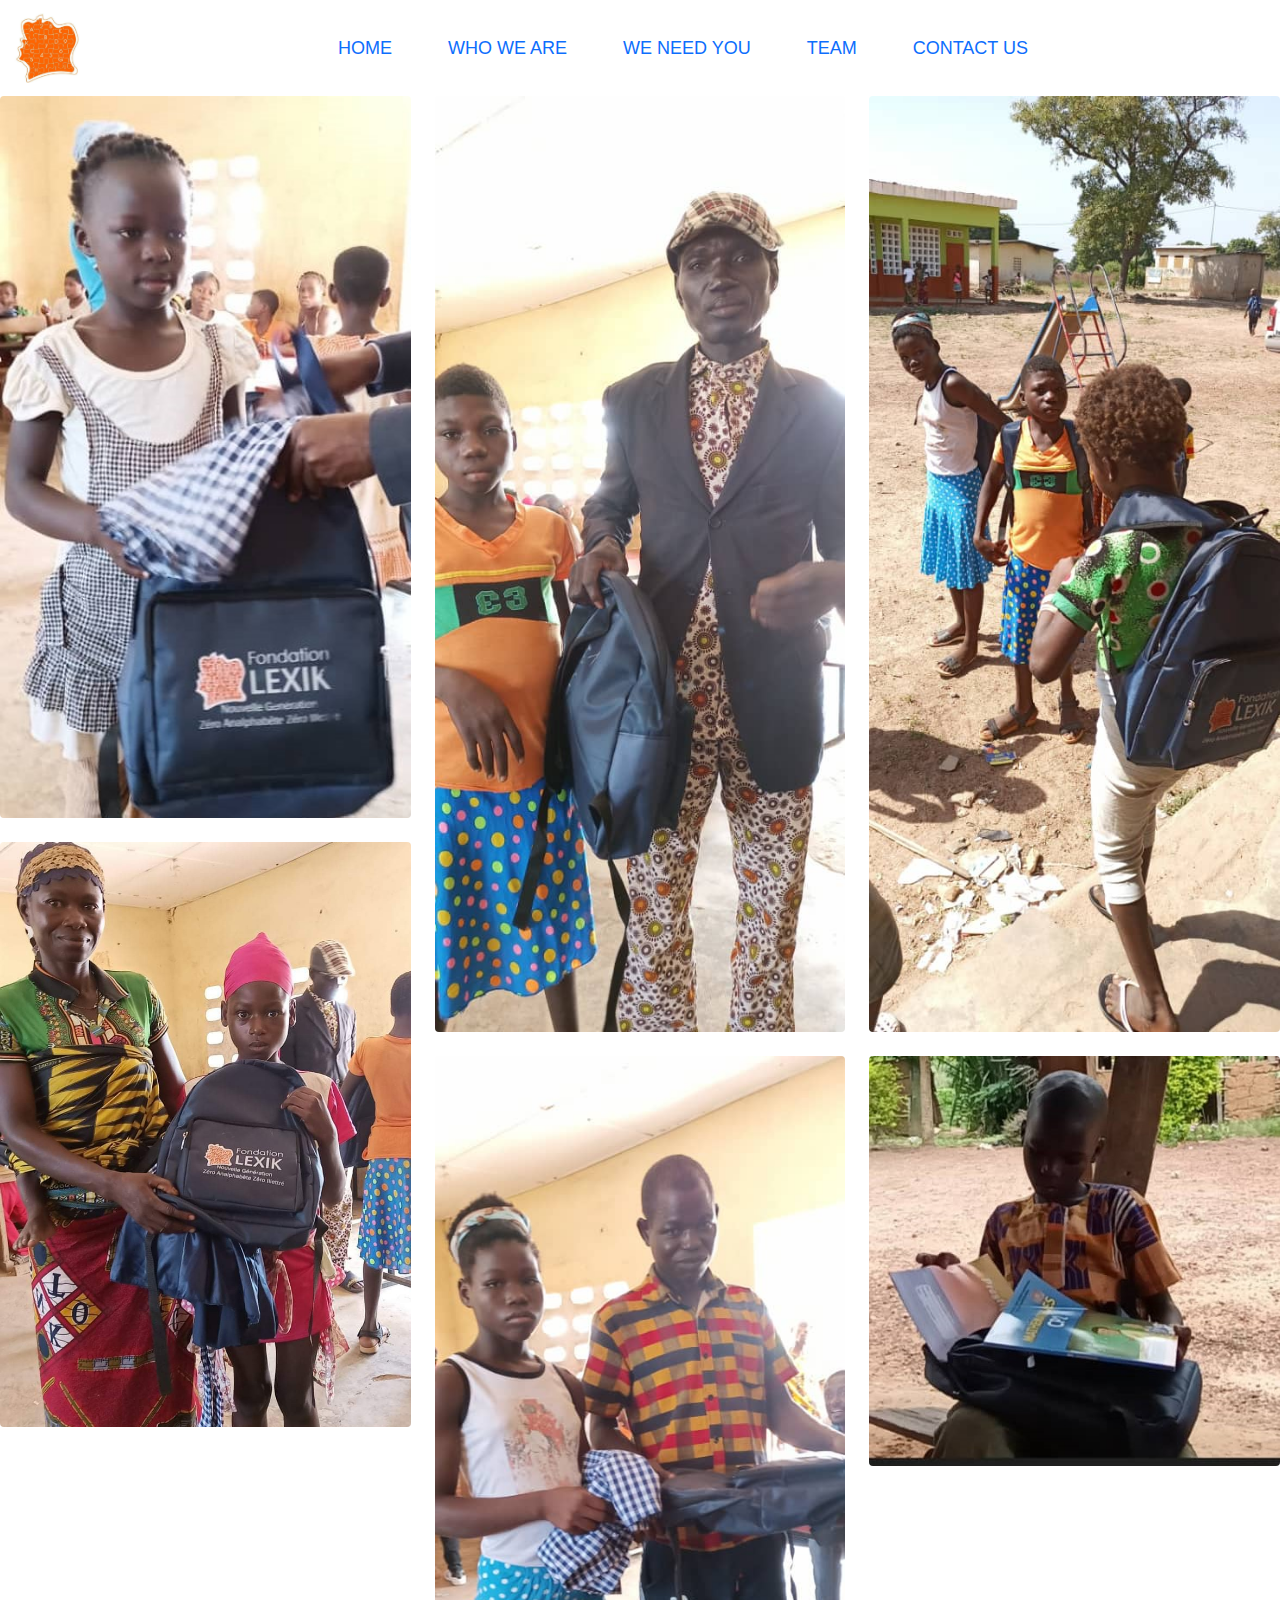
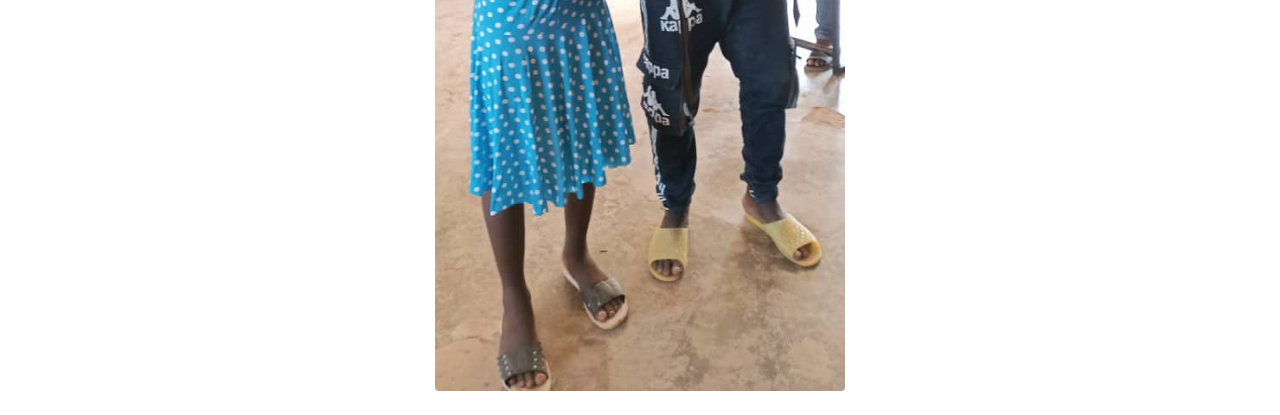
==== gallery.html @ 098ad692 "gallery page" ====
<!DOCTYPE html>
<html lang="en">
<head>
    <meta charset="UTF-8" />
    <meta http-equiv="X-UA-Compatible" content="IE=edge" />
    <meta name="viewport" content="width=device-width, initial-scale=1.0" />

    <link rel="stylesheet" href="./assets/css/bootstrap.min.css" />
    <link rel="stylesheet" href="./assets/remixicons/fonts/remixicon.css" />
    <link rel="stylesheet" href="./assets/css/owl.carousel.min.css" />
    <link rel="stylesheet" href="./assets/css/owl.theme.default.min.css" />
    <link rel="stylesheet" href="./assets/css/styles.css" />

    <title>Document</title>
</head>
<body>
    <nav class="navbar navbar-expand-lg bg-white sticky-top">
        <div class="container-fluid">
          <a class="navbar-brand" href="index.html">
            <img
              src="./assets/images/logo.jpg"
              height="70"
              width="70"
              alt="logo"
            />
          </a>
          <button
            class="navbar-toggler"
            type="button"
            data-bs-toggle="collapse"
            data-bs-target="#navbarNav"
            aria-controls="navbarNav"
            aria-expanded="false"
            aria-label="Toggle navigation"
          >
            <span class="navbar-toggler-icon"></span>
          </button>
          <div class="collapse navbar-collapse" id="navbarNav">
            <ul class="navbar-nav mx-auto">
              <li class="nav-item">
                <a class="nav-link active" aria-current="page" href="index.html"
                  >Home</a
                >
              </li>
              <li class="nav-item">
                <a class="nav-link" href="index.html#about">Who we are</a>
              </li>
              <li class="nav-item">
                <a class="nav-link" href="index.html#join">We need you</a>
              </li>
              <li class="nav-item">
                <a class="nav-link" href="index.html#team">Team</a>
              </li>
              <li class="nav-item">
                <a class="nav-link" href="index.html#contactus">Contact us</a>
              </li>
            </ul>
          </div>
        </div>
      </nav>

      <div class="row">
        <div class="col-lg-4 col-md-12 mb-4 mb-lg-0">
          <img
            src="./assets/images/2.jpg"
            class="w-100 shadow-1-strong rounded mb-4"
            alt="Boat on Calm Water"
          />
      
          <img
            src="./assets/images/w.jpg"
            class="w-100 shadow-1-strong rounded mb-4"
            alt="Wintry Mountain Landscape"
          />
        </div>
      
        <div class="col-lg-4 mb-4 mb-lg-0">
          <img
            src="./assets/images/13.jpg"
            class="w-100 shadow-1-strong rounded mb-4"
            alt="Mountains in the Clouds"
          />
      
          <img
            src="./assets/images/8.jpg"
            class="w-100 shadow-1-strong rounded mb-4"
            alt="Boat on Calm Water"
          />
        </div>
      
        <div class="col-lg-4 mb-4 mb-lg-0">
          <img
            src="./assets/images/11.jpg"
            class="w-100 shadow-1-strong rounded mb-4"
            alt="Waves at Sea"
          />
      
          <img
            src="./assets/images/4.jpg"
            class="w-100 shadow-1-strong rounded mb-4"
            alt="Yosemite National Park"
          />
        </div>
      </div>


</body>
</html>
---- assets/css/styles.css ----
@import url("https://fonts.googleapis.com/css2?family=Domine:wght@600;700;800&family=Source+Sans+Pro:wght@400;600;700&display=swap");

:root {
  --brand: #b33030;
  --body: #606060;
  --dark: #19282f;
  --border-radius: 4px;
  --shadow: 0px 4px 60px rgba(0, 0, 0, 0.14);
}

body {
  font-family: "Source Sans Pro", sans-serif;
  line-height: 1.7;
  color: var(--body);
}

h1,
h2,
h3,
h4,
h5,
h6 {
  font-weight: 700;
  color: var(--dark);
  font-family: "Domine";
}

a {
  color: var(--dark);
  text-decoration: none;
  transition: all 0.4s linear;
}

a:hover {
  color: var(--brand);
}

img {
  width: 100%;
}

section {
  padding-top: 100px;
  padding-bottom: 100px;
}

.section-intro {
  margin-bottom: 30px;
  text-align: center;
}

.section-intro p {
  max-width: 500px;
  margin: auto;
}

.custom-card {
  background-color: white;
  transition: all 0.4s ease;
  border-radius: var(--border-radius);
}

.custom-card:hover {
  transform: translateY(-4px);
  box-shadow: 0px 4px 60px rgba(0, 0, 0, 0.14);
}

#lexik {
  min-height: 100vh;
  background: linear-gradient(rgba(0, 0, 0, 0.6), rgba(0, 0, 0, 0.6)),
    url(../images/hope3.jpg);
  background-size: cover;
  background-position: center;
  text-align: center;
  display: flex;
  align-items: center;
}

#lexik h1 {
  font-weight: 900;
}

#lexik h1,
#lexik p {
  color: white;
}

#lexik p {
  max-width: 500px;
  margin: 12px auto 28px auto;
}

#lexik .input-group {
  padding: 6px;
  background-color: rgba(255, 255, 255, 0.3);
  border-radius: var(--border-radius);
}

#lexik .input-group input {
  border: none;
  background-color: transparent;
  color: white;
}

#lexik .input-group input::placeholder {
  color: white;
}

#lexik .input-group input:focus {
  box-shadow: none;
}

.btn {
  padding: 12px 28px;
  font-size: 14px;
  text-transform: uppercase;
  font-weight: 700;
}

.btn-brand {
  background-color: #b33030;
  color: white;
}

.btn:hover {
  transform: translateY(-3px);
}

ul{
  margin:0;
  padding:0;
  display:flex;
}

ul li{
  list-style:none;
  margin:0 20px;
  transition:0.5s;
}

ul li a{
  display: block;
  position:relative;
  text-decoration:none;
  padding:5px;
  font-size:18px;
  font-family: sans-serif;
  color:#fff;
  text-transform:uppercase;
  transition:0.5s;
}

ul:hover li a{
  transform:scale(1.5);
  opacity:0.2;
  filter:blur(5px);
}

ul li a:hover{
  transform:scale(2);
  opacity:1;
  filter:blur(0);
  text-decoration:none;
  color:#fff;
}

ul li a:before{
  content:'';
  position:absolute;
  top:0;
  left:0;
  width:100%;
  height:100%;
  background:#ff497c;
  transition:0.5s;
  transform-origin:right;
  transform:scaleX(0);
  z-index:-1;
}

ul li a:hover:before{
  transition:transform 0.5s;
  transform-origin:left;
  transform:scaleX(1);
}

#about {
  background-color: #e0cccc;
}

.aboutus {
  padding: 44px 24px;
  text-align: center;
}

.aboutus h5 {
  margin-top: 28px;
  margin-bottom: 12px;
}

#quote {
  border-left: 10px solid red;
  background-color:#e0d4d4;
}

#quote h1 {
  text-align: center;
  font-style:inherit;
}

#quote p {
  font-family:'Courier New', Courier, monospace;
  font-style: oblique;
  font-size: 18px larger;
}

#join {
    background-color: #e0cccc;
   
}

#fight {
  text-align: center;
  font-size: larger;
}
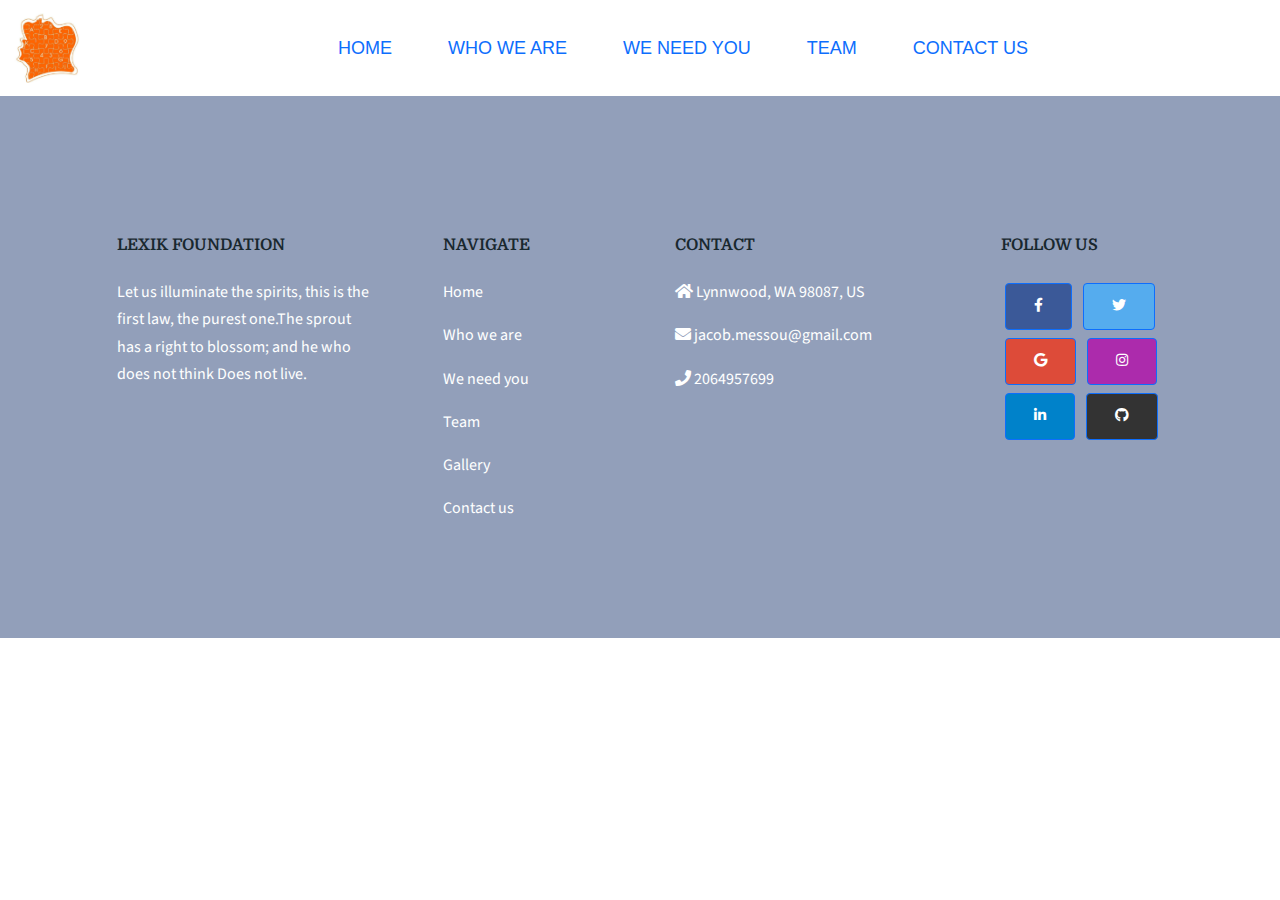
==== commit 035ba464: "footer" ====
--- a/gallery.html
+++ b/gallery.html
@@ -1,108 +1,199 @@
 <!DOCTYPE html>
 <html lang="en">
-<head>
+  <head>
     <meta charset="UTF-8" />
     <meta http-equiv="X-UA-Compatible" content="IE=edge" />
     <meta name="viewport" content="width=device-width, initial-scale=1.0" />
 
     <link rel="stylesheet" href="./assets/css/bootstrap.min.css" />
+    <link
+      rel="stylesheet"
+      href="https://use.fontawesome.com/releases/v5.0.7/css/all.css"
+    />
     <link rel="stylesheet" href="./assets/remixicons/fonts/remixicon.css" />
     <link rel="stylesheet" href="./assets/css/owl.carousel.min.css" />
     <link rel="stylesheet" href="./assets/css/owl.theme.default.min.css" />
     <link rel="stylesheet" href="./assets/css/styles.css" />
 
-    <title>Document</title>
-</head>
-<body>
+    <title>Lexik Foundation</title>
+  </head>
+  <body>
     <nav class="navbar navbar-expand-lg bg-white sticky-top">
-        <div class="container-fluid">
-          <a class="navbar-brand" href="index.html">
-            <img
-              src="./assets/images/logo.jpg"
-              height="70"
-              width="70"
-              alt="logo"
-            />
-          </a>
-          <button
-            class="navbar-toggler"
-            type="button"
-            data-bs-toggle="collapse"
-            data-bs-target="#navbarNav"
-            aria-controls="navbarNav"
-            aria-expanded="false"
-            aria-label="Toggle navigation"
-          >
-            <span class="navbar-toggler-icon"></span>
-          </button>
-          <div class="collapse navbar-collapse" id="navbarNav">
-            <ul class="navbar-nav mx-auto">
-              <li class="nav-item">
-                <a class="nav-link active" aria-current="page" href="index.html"
-                  >Home</a
-                >
-              </li>
-              <li class="nav-item">
-                <a class="nav-link" href="index.html#about">Who we are</a>
-              </li>
-              <li class="nav-item">
-                <a class="nav-link" href="index.html#join">We need you</a>
-              </li>
-              <li class="nav-item">
-                <a class="nav-link" href="index.html#team">Team</a>
-              </li>
-              <li class="nav-item">
-                <a class="nav-link" href="index.html#contactus">Contact us</a>
-              </li>
-            </ul>
-          </div>
-        </div>
-      </nav>
-
-      <div class="row">
-        <div class="col-lg-4 col-md-12 mb-4 mb-lg-0">
+      <div class="container-fluid">
+        <a class="navbar-brand" href="index.html">
           <img
-            src="./assets/images/2.jpg"
-            class="w-100 shadow-1-strong rounded mb-4"
-            alt="Boat on Calm Water"
+            src="./assets/images/logo.jpg"
+            height="70"
+            width="70"
+            alt="logo"
           />
-      
-          <img
-            src="./assets/images/w.jpg"
-            class="w-100 shadow-1-strong rounded mb-4"
-            alt="Wintry Mountain Landscape"
-          />
-        </div>
-      
-        <div class="col-lg-4 mb-4 mb-lg-0">
-          <img
-            src="./assets/images/13.jpg"
-            class="w-100 shadow-1-strong rounded mb-4"
-            alt="Mountains in the Clouds"
-          />
-      
-          <img
-            src="./assets/images/8.jpg"
-            class="w-100 shadow-1-strong rounded mb-4"
-            alt="Boat on Calm Water"
-          />
-        </div>
-      
-        <div class="col-lg-4 mb-4 mb-lg-0">
-          <img
-            src="./assets/images/11.jpg"
-            class="w-100 shadow-1-strong rounded mb-4"
-            alt="Waves at Sea"
-          />
-      
-          <img
-            src="./assets/images/4.jpg"
-            class="w-100 shadow-1-strong rounded mb-4"
-            alt="Yosemite National Park"
-          />
+        </a>
+        <button
+          class="navbar-toggler"
+          type="button"
+          data-bs-toggle="collapse"
+          data-bs-target="#navbarNav"
+          aria-controls="navbarNav"
+          aria-expanded="false"
+          aria-label="Toggle navigation"
+        >
+          <span class="navbar-toggler-icon"></span>
+        </button>
+        <div class="collapse navbar-collapse" id="navbarNav">
+          <ul class="navbar-nav mx-auto">
+            <li class="nav-item">
+              <a class="nav-link active" aria-current="page" href="index.html"
+                >Home</a
+              >
+            </li>
+            <li class="nav-item">
+              <a class="nav-link" href="index.html#about">Who we are</a>
+            </li>
+            <li class="nav-item">
+              <a class="nav-link" href="index.html#join">We need you</a>
+            </li>
+            <li class="nav-item">
+              <a class="nav-link" href="index.html#team">Team</a>
+            </li>
+            <li class="nav-item">
+              <a class="nav-link" href="index.html#contactus">Contact us</a>
+            </li>
+          </ul>
         </div>
       </div>
+    </nav>
 
+    <footer
+      class="text-center text-lg-start text-white"
+      style="background-color: #929fba"
+    >
+      <!-- Grid container -->
+      <div class="container p-4 pb-0">
+        <!-- Section: Links -->
+        <section class="">
+          <!--Grid row-->
+          <div class="row">
+            <!-- Grid column -->
+            <div class="col-md-3 col-lg-3 col-xl-3 mx-auto mt-3">
+              <h6 class="text-uppercase mb-4 font-weight-bold">
+                Lexik Foundation
+              </h6>
+              <p>
+                Let us illuminate the spirits, this is the first law, the purest
+                one.The sprout has a right to blossom; and he who does not think
+                Does not live.
+              </p>
+            </div>
+            <!-- Grid column -->
 
-</body>
-</html>+            <hr class="w-100 clearfix d-md-none" />
+
+            <!-- Grid column -->
+            <div class="col-md-2 col-lg-2 col-xl-2 mx-auto mt-3">
+              <h6 class="text-uppercase mb-4 font-weight-bold">Navigate</h6>
+              <p>
+                <a class="text-white" href="index.html#home">Home</a>
+              </p>
+              <p>
+                <a class="text-white" href="index.html#about">Who we are</a>
+              </p>
+              <p>
+                <a class="text-white" href="index.html#join">We need you</a>
+              </p>
+              <p>
+                <a class="text-white" href="index.html#team">Team</a>
+              </p>
+              <p>
+                <a class="text-white" href="gallery.html">Gallery</a>
+              </p>
+              <p>
+                <a class="text-white" href="index.html#contactus">Contact us</a>
+              </p>
+            </div>
+            <!-- Grid column -->
+
+            <hr class="w-100 clearfix d-md-none" />
+
+            <!-- Grid column -->
+            <hr class="w-100 clearfix d-md-none" />
+
+            <!-- Grid column -->
+            <div class="col-md-4 col-lg-3 col-xl-3 mx-auto mt-3">
+              <h6 class="text-uppercase mb-4 font-weight-bold">Contact</h6>
+              <p><i class="fas fa-home mr-3"></i> Lynnwood, WA 98087, US</p>
+              <p><i class="fas fa-envelope mr-3"></i> jacob.messou@gmail.com</p>
+              <p><i class="fas fa-phone mr-3"></i> 2064957699</p>
+            </div>
+            <!-- Grid column -->
+
+            <!-- Grid column -->
+            <div class="col-md-3 col-lg-2 col-xl-2 mx-auto mt-3">
+              <h6 class="text-uppercase mb-4 font-weight-bold">Follow us</h6>
+
+              <!-- Facebook -->
+              <a
+                class="btn btn-primary btn-floating m-1"
+                style="background-color: #3b5998"
+                href="#!"
+                role="button"
+                ><i class="fab fa-facebook-f"></i
+              ></a>
+
+              <!-- Twitter -->
+              <a
+                class="btn btn-primary btn-floating m-1"
+                style="background-color: #55acee"
+                href="#!"
+                role="button"
+                ><i class="fab fa-twitter"></i
+              ></a>
+
+              <!-- Google -->
+              <a
+                class="btn btn-primary btn-floating m-1"
+                style="background-color: #dd4b39"
+                href="#!"
+                role="button"
+                ><i class="fab fa-google"></i
+              ></a>
+
+              <!-- Instagram -->
+              <a
+                class="btn btn-primary btn-floating m-1"
+                style="background-color: #ac2bac"
+                href="#!"
+                role="button"
+                ><i class="fab fa-instagram"></i
+              ></a>
+
+              <!-- Linkedin -->
+              <a
+                class="btn btn-primary btn-floating m-1"
+                style="background-color: #0082ca"
+                href="#!"
+                role="button"
+                ><i class="fab fa-linkedin-in"></i
+              ></a>
+              <!-- Github -->
+              <a
+                class="btn btn-primary btn-floating m-1"
+                style="background-color: #333333"
+                href="#!"
+                role="button"
+                ><i class="fab fa-github"></i
+              ></a>
+            </div>
+          </div>
+          <!--Grid row-->
+        </section>
+        <!-- Section: Links -->
+      </div>
+      <!-- Grid container -->
+    </footer>
+
+    <script src="./assets/js/jquery.min.js"></script>
+    <script src="./assets/js/bootstrap.bundle.min.js"></script>
+    <script src="./assets/js/owl.carousel.min.js"></script>
+    <script src="./assets/js/script.js"></script>
+  </body>
+</html>
--- a/assets/css/styles.css
+++ b/assets/css/styles.css
@@ -124,6 +124,10 @@
 
 .btn:hover {
   transform: translateY(-3px);
+}
+
+.navbar{
+  background-color: #f6f2f3;
 }
 
 ul{
@@ -211,7 +215,7 @@
 #quote p {
   font-family:'Courier New', Courier, monospace;
   font-style: oblique;
-  font-size: 18px larger;
+  font-size: 18px;
 }
 
 #join {
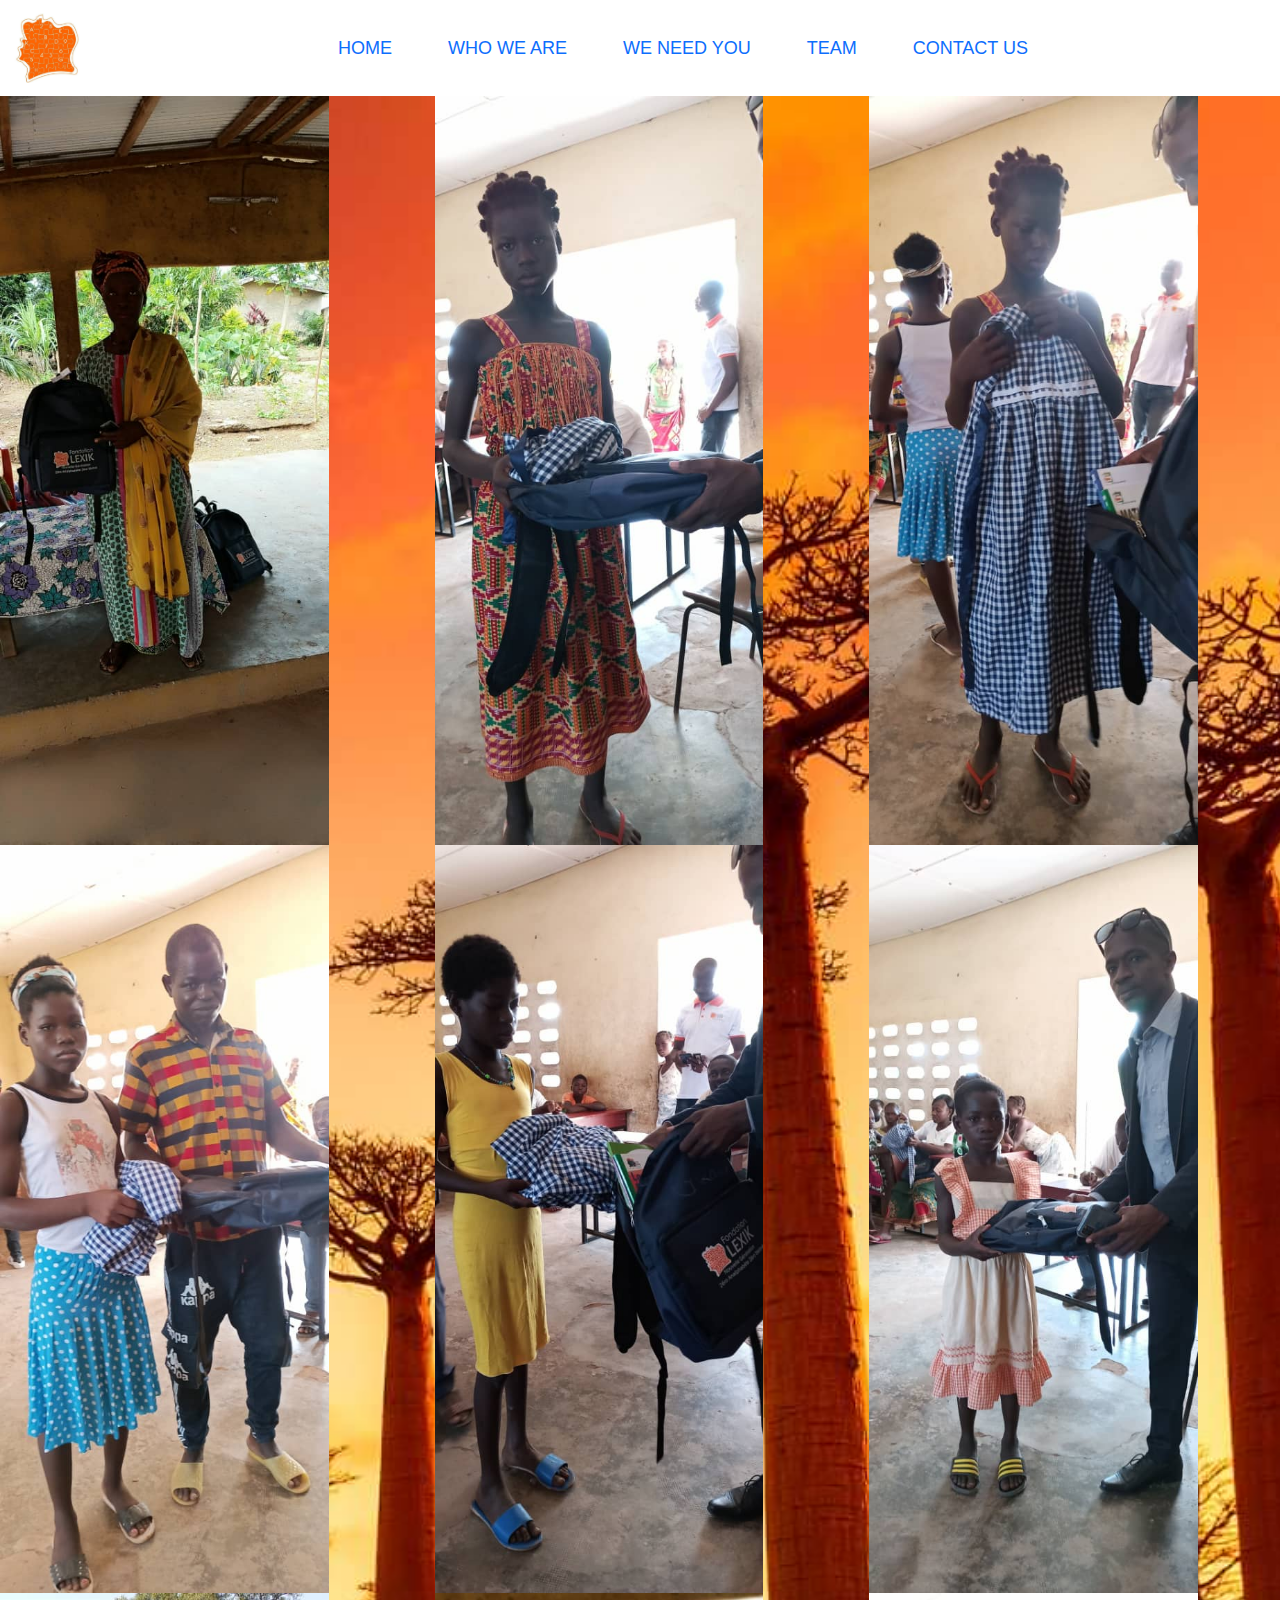
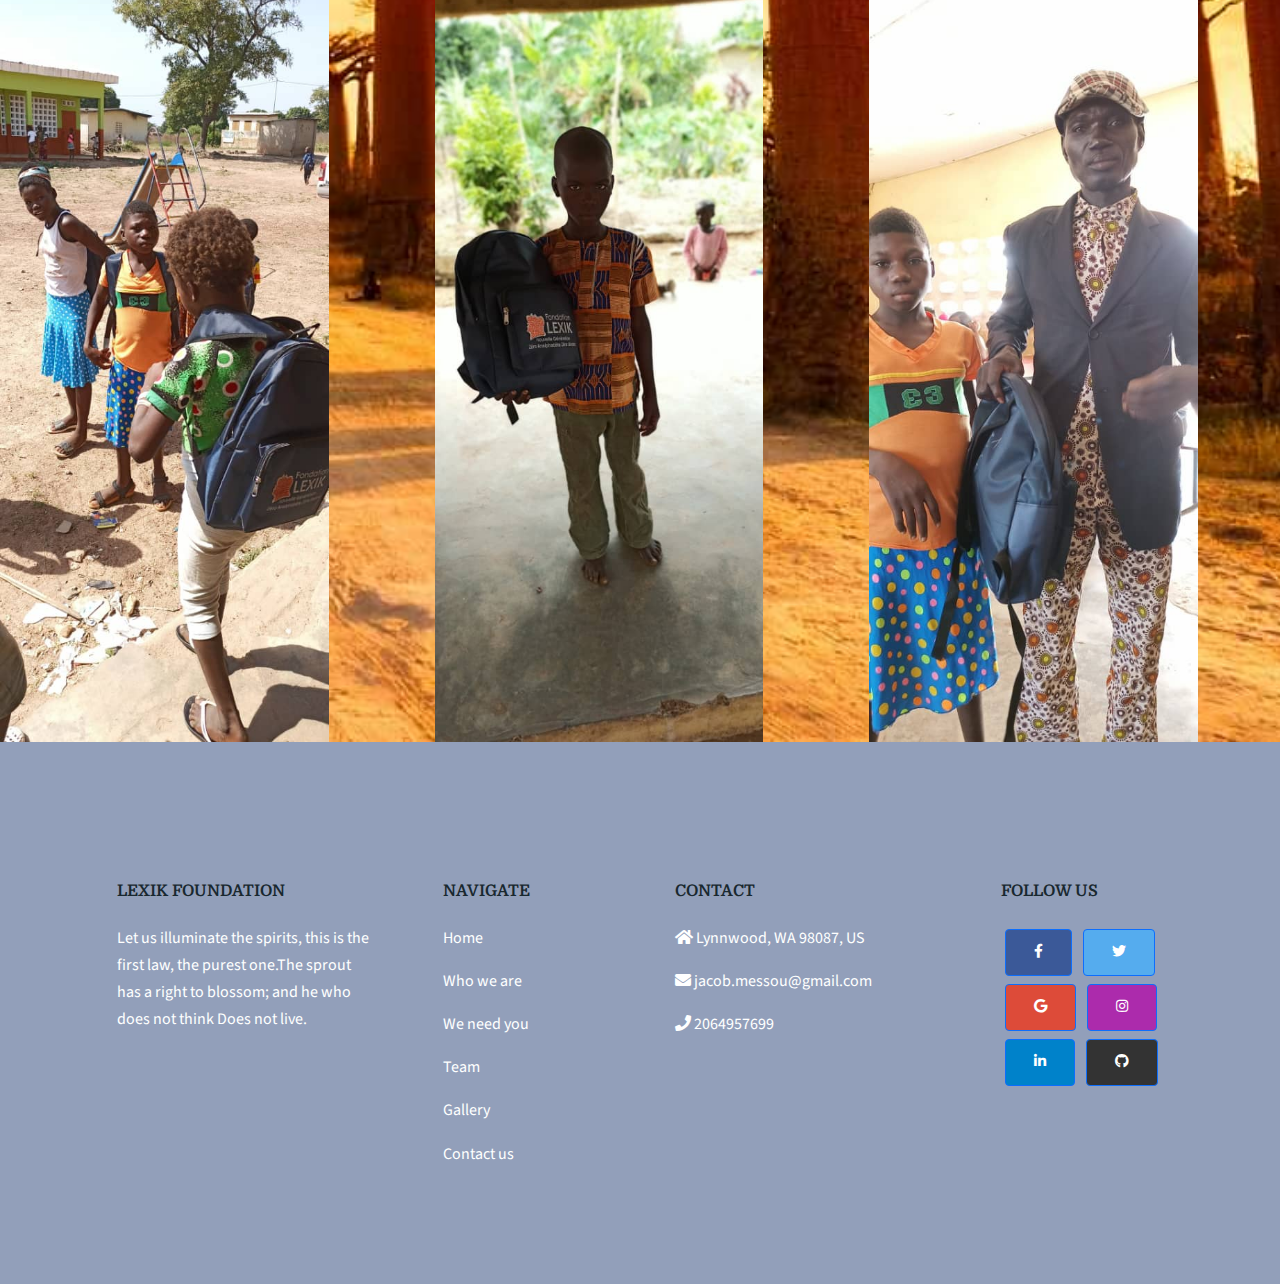
==== commit 63e846fa: "gallery" ====
--- a/gallery.html
+++ b/gallery.html
@@ -63,6 +63,58 @@
       </div>
     </nav>
 
+    <div id="gallery" class="row">
+      <div class="col-md-4">
+        <div class="thumbnail">
+          <img
+            src="./assets/images/IMG-20211210-WA0073.jpg"
+            alt="kids"
+            style="width: 80%"
+          />
+        </div>
+      </div>
+      <div class="col-md-4">
+        <div class="thumbnail">
+          <img src="./assets/images/5.jpg" alt="kids" style="width: 80%" />
+        </div>
+      </div>
+      <div class="col-md-4">
+        <div class="thumbnail">
+          <img src="./assets/images/7.jpg" alt="kids" style="width: 80%" />
+        </div>
+      </div>
+      <div class="col-md-4">
+        <div class="thumbnail">
+          <img src="./assets/images/8.jpg" alt="kids" style="width: 80%" />
+        </div>
+      </div>
+      <div class="col-md-4">
+        <div class="thumbnail">
+          <img src="./assets/images/9.jpg" alt="kids" style="width: 80%" />
+        </div>
+      </div>
+      <div class="col-md-4">
+        <div class="thumbnail">
+          <img src="./assets/images/10.jpg" alt="kids" style="width: 80%" />
+        </div>
+      </div>
+      <div class="col-md-4">
+        <div class="thumbnail">
+          <img src="./assets/images/11.jpg" alt="kids" style="width: 80%" />
+        </div>
+      </div>
+      <div class="col-md-4">
+        <div class="thumbnail">
+          <img src="./assets/images/12.jpg" alt="kids" style="width: 80%" />
+        </div>
+      </div>
+      <div class="col-md-4">
+        <div class="thumbnail">
+          <img src="./assets/images/13.jpg" alt="kids" style="width: 80%" />
+        </div>
+      </div>
+    </div>
+
     <footer
       class="text-center text-lg-start text-white"
       style="background-color: #929fba"
--- a/assets/css/styles.css
+++ b/assets/css/styles.css
@@ -126,66 +126,77 @@
   transform: translateY(-3px);
 }
 
-.navbar{
-  background-color: #f6f2f3;
-}
-
-ul{
-  margin:0;
-  padding:0;
-  display:flex;
-}
-
-ul li{
-  list-style:none;
-  margin:0 20px;
-  transition:0.5s;
-}
-
-ul li a{
+.navbar-toggler {
+  padding: var(--bs-navbar-toggler-padding-y) var(--bs-navbar-toggler-padding-x);
+  font-size: var(--bs-navbar-toggler-font-size);
+  line-height: 1;
+  color: var(--bs-navbar-color);
+  background-color: transparent;
+  border: var(--bs-border-width) solid var(--bs-navbar-toggler-border-color);
+  border-radius: var(--bs-navbar-toggler-border-radius);
+  transition: var(--bs-navbar-toggler-transition);
+}
+
+.navbar {
+  background-color: white;
+}
+
+ul {
+  margin: 0;
+  padding: 0;
+  display: flex;
+}
+
+ul li {
+  list-style: none;
+  margin: 0 20px;
+  transition: 0.5s;
+}
+
+ul li a {
   display: block;
-  position:relative;
-  text-decoration:none;
-  padding:5px;
-  font-size:18px;
+  position: relative;
+  text-decoration: none;
+  padding: 5px;
+  font-size: 18px;
   font-family: sans-serif;
-  color:#fff;
-  text-transform:uppercase;
-  transition:0.5s;
-}
-
-ul:hover li a{
-  transform:scale(1.5);
-  opacity:0.2;
-  filter:blur(5px);
-}
-
-ul li a:hover{
-  transform:scale(2);
-  opacity:1;
-  filter:blur(0);
-  text-decoration:none;
-  color:#fff;
-}
-
-ul li a:before{
-  content:'';
-  position:absolute;
-  top:0;
-  left:0;
-  width:100%;
-  height:100%;
-  background:#ff497c;
-  transition:0.5s;
-  transform-origin:right;
-  transform:scaleX(0);
-  z-index:-1;
-}
-
-ul li a:hover:before{
-  transition:transform 0.5s;
-  transform-origin:left;
-  transform:scaleX(1);
+  color: #fff;
+  text-transform: uppercase;
+  transition: 0.5s;
+}
+
+ul:hover li a {
+  transform: scale(1.5);
+  opacity: 0.2;
+  filter: blur(5px);
+}
+
+ul li a:hover {
+  transform: scale(2);
+  opacity: 1;
+  filter: blur(0);
+  text-decoration: none;
+  color: #fff;
+}
+
+ul li a:before {
+  content: "";
+  position: absolute;
+  top: 0;
+  left: 0;
+  width: 100%;
+  height: 100%;
+  background: #ff497c;
+  transition: 0.5s;
+  transform-origin: right;
+  transform: scaleX(0);
+  z-index: -1;
+}
+
+ul li a:hover:before {
+  transition: transform 0.5s;
+  transform-origin: left;
+  transform: scaleX(1);
 }
 
 #about {
@@ -204,23 +215,22 @@
 
 #quote {
   border-left: 10px solid red;
-  background-color:#e0d4d4;
+  background-color: #e0d4d4;
 }
 
 #quote h1 {
   text-align: center;
-  font-style:inherit;
+  font-style: inherit;
 }
 
 #quote p {
-  font-family:'Courier New', Courier, monospace;
+  font-family: "Courier New", Courier, monospace;
   font-style: oblique;
   font-size: 18px;
 }
 
 #join {
-    background-color: #e0cccc;
-   
+  background-color: #e0cccc;
 }
 
 #fight {
@@ -228,4 +238,40 @@
   font-size: larger;
 }
 
-
+.link-custom {
+  font-weight: 700;
+  position: relative;
+  color: crimson;
+  border: 2px solid rgb(16, 13, 13);
+  border-radius: 12px;
+  padding: 5px;
+  background-color: #e3d5d5;
+}
+
+.link-custom::after {
+  content: "";
+  width: 0%;
+  height: 2px;
+  background-color: var(--color-brand);
+  position: absolute;
+  left: 0;
+  top: 110%;
+  transition: all 0.4s;
+}
+
+.link-custom:hover::after {
+  width: 100%;
+}
+
+#team h1,
+#team h4,
+#team p{
+  text-align: center;
+}
+
+#gallery{
+  background-image: url("../images/baobab.jpg");
+  background-position: center;
+  background-repeat: no-repeat;
+  background-size: cover;
+}
